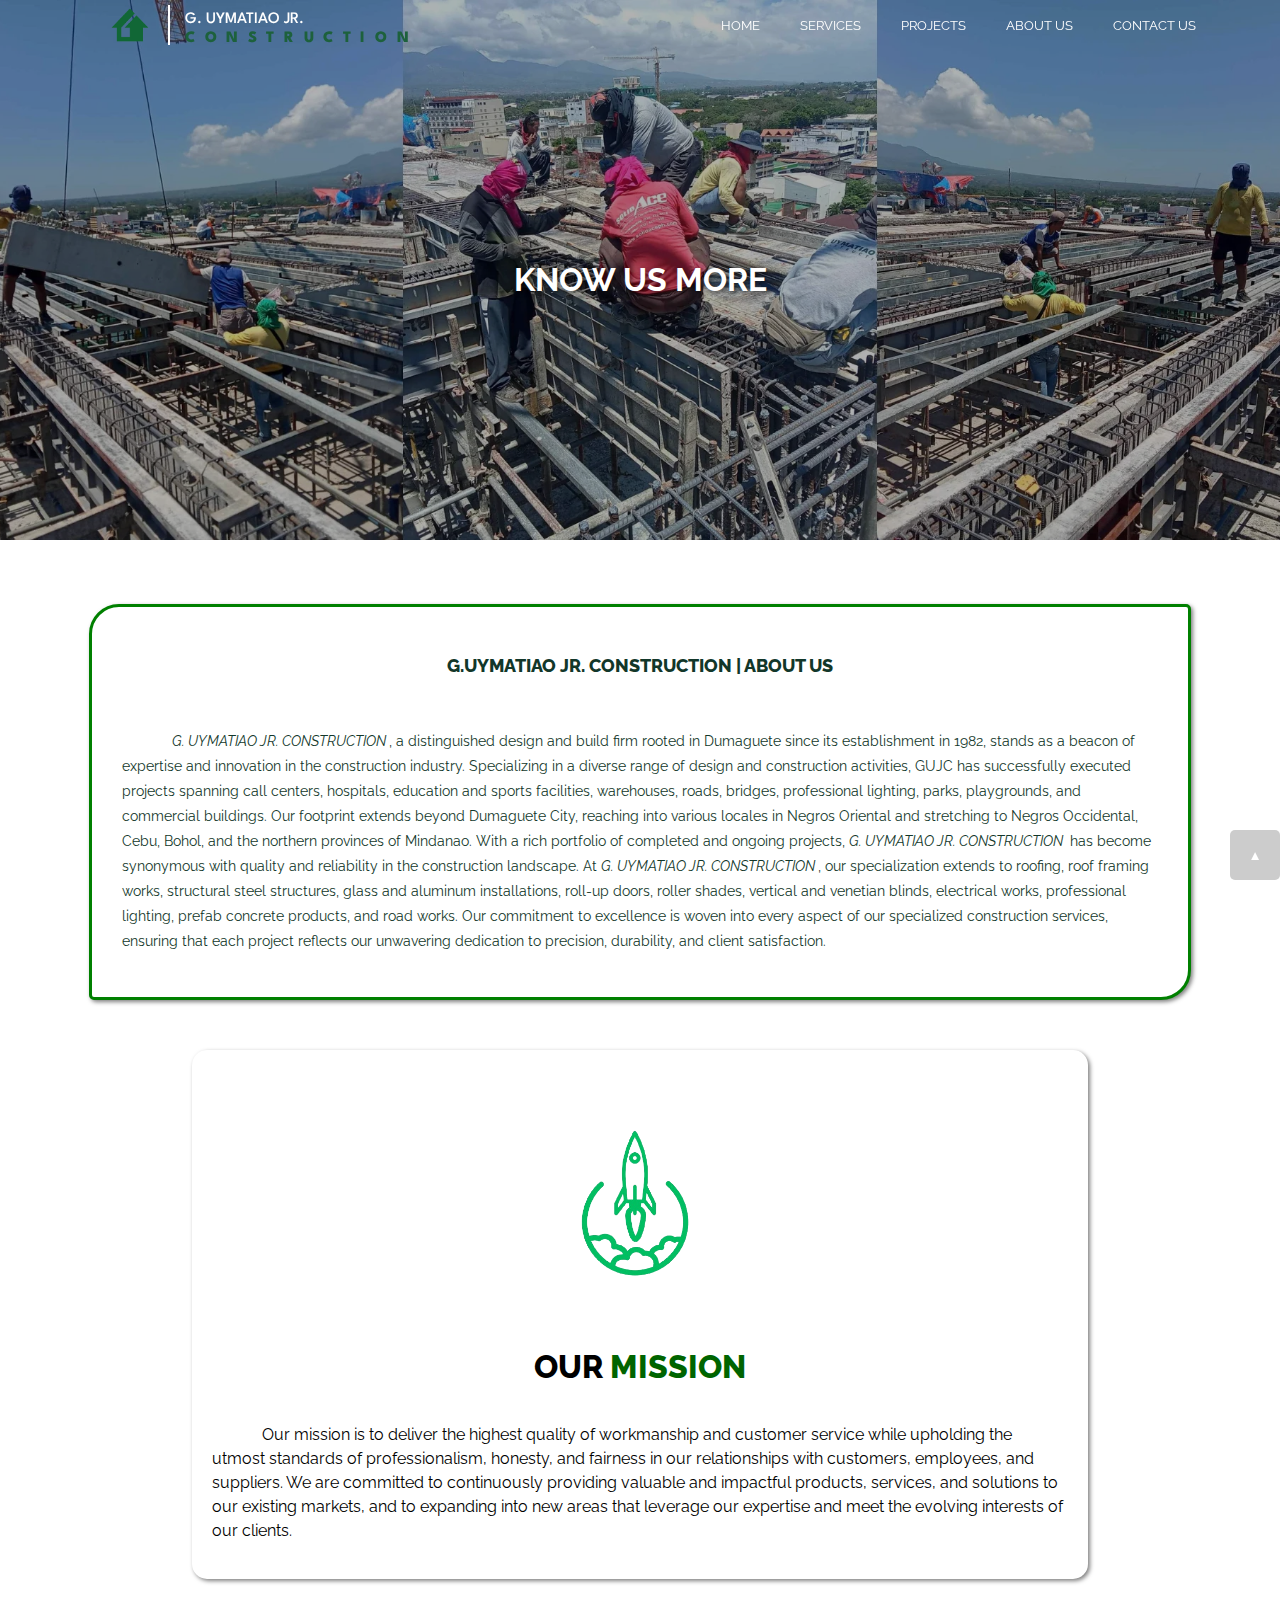
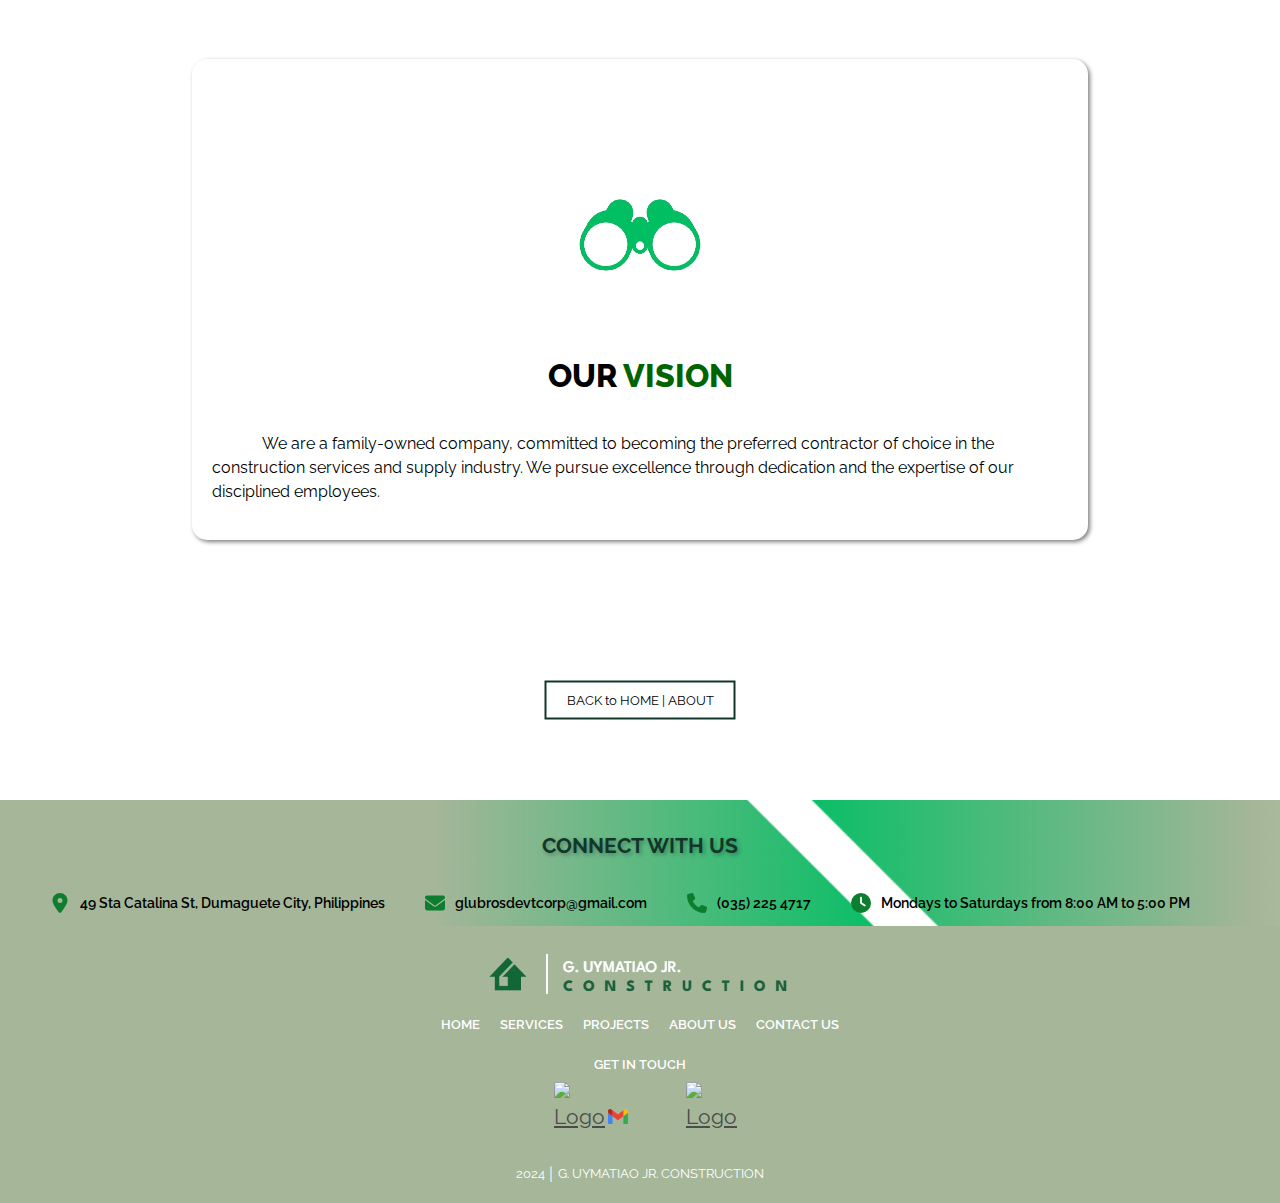
==== aboutus.html @ 915e0058 "version 13" ====
<!DOCTYPE html>
<html lang="en">
  <head>
    <meta charset="UTF-8">
    <meta name="viewport" content="width=device-width, initial-scale=1.0">
    <title>About Us | G. Uymatiao Jr. Construction</title>
    <link rel="stylesheet" href="linkServices.css">
    <link rel="icon" href="newlogo.png" type="image/x-icon">
    <link rel="preconnect" href="https://fonts.googleapis.com">
    <link rel="preconnect" href="https://fonts.gstatic.com" crossorigin>
    <link href="https://fonts.googleapis.com/css2?family=Raleway:wght@300&display=swap" rel="stylesheet">
    <link rel="stylesheet" href="https://cdnjs.cloudflare.com/ajax/libs/font-awesome/5.15.3/css/all.min.css" integrity="sha512-iBBXm8fW90+nuLcSKlbmrPcLa0OT92xO1BIsZ+ywDWZCvqsWgccV3gFoRBv0z+8dLJgyAHIhR35VZc2oM/gI1w==" crossorigin="anonymous" referrerpolicy="no-referrer" />
  </head>
  <body>
    <header class="headcontainer" id="header">
      <div class="container">
        <div class="left">
          <div class="containerIN">
            <div class="logoname">
              <a href="index.html">
                <img class="logo" src="newlogo.png" alt="Logo" id="logo">
                <!-- Replace 'logo.png' with your logo image file -->
              </a>
              <div class="kkk" style="font-weight: 500; font-size: 1rem; color: white; font-family: League Spartan;">
                <span style="display: flex; justify-content: flex-start;">G. UYMATIAO JR. </span>
                <br>
                <span style="letter-spacing: 0.6rem; color: #1D613C; font-weight: 800"> CONSTRUCTION</span>
              </div>
            </div>
          </div>
        </div>
        <div class="right">
          <nav class="stroke">
            <ul class="navbar-body">
              <li>
                <a href="index.html">Home</a>
              </li>
              <li>
                <a href="index.html#services">Services</a>
              </li>
              <li>
                <a href="projects.html">Projects</a>
              </li>
              <li>
                <a href="aboutus.html">About Us</a>
              </li>
              <li>
                <a href="getinTouch.html">Contact Us</a>
              </li>
            </ul>
            <!-- HAMBURGER NAVIGATION FOR MOBILE VIEW -->
            <div class="navbar">
              <div class="menu-toggle" id="mobile-menu">
                <span class="bar"></span>
                <span class="bar"></span>
                <span class="bar"></span>
              </div>
              <ul class="nav-list" id="dynamic-nav-list">
                <li>
                  <a href="index.html">Home</a>
                </li>
                <li>
                  <a href="index.html#services">Services</a>
                </li>
                <li>
                  <a href="projects.html">Projects</a>
                </li>
                <li>
                  <a href="about.html">About Us</a>
                </li>
                <li>
                  <a href="getinTouch.html">Contact Us</a>
                </li>
              </ul>
            </div>
          </nav>
        </div>
      </div>
    </header>
    <!-- HOMEPAGE CONTENTS -->
    <section class="aboutusPage">
      <div class="overlay"></div>
      <div style="display: flex; flex-direction: column; z-index: 100;">
        <div>
          <p class="servicesTitle" id="navChangeColor">
            <span style="color: white; font-weight: 700;">KNOW US MORE</span>
          </p>
        </div>
      </div>
    </section>
    <!-- SERVICES CONTENTS -->
    <section class="servicesContents" id="see">
      <div class="container">
        <div class="content">
          <p style="font-size: 18px; font-weight: 800;"> G.UYMATIAO JR. CONSTRUCTION | ABOUT US </p>
          <p style="margin-top: 5%; text-indent: 50px; line-height: 25px; font-size: 0.9rem;" class="desc">
            <span style="font-style: italic;">G. UYMATIAO JR. CONSTRUCTION&nbsp;</span>, a distinguished design and build firm rooted in Dumaguete since its establishment in 1982, stands as a beacon of expertise and innovation in the construction industry. Specializing in a diverse range of design and construction activities, GUJC has successfully executed projects spanning call centers, hospitals, education and sports facilities, warehouses, roads, bridges, professional lighting, parks, playgrounds, and commercial buildings. Our footprint extends beyond Dumaguete City, reaching into various locales in Negros Oriental and stretching to Negros Occidental, Cebu, Bohol, and the northern provinces of Mindanao. With a rich portfolio of completed and ongoing projects, <span style="font-style: italic;">G. UYMATIAO JR. CONSTRUCTION&nbsp;</span> has become synonymous with quality and reliability in the construction landscape. At <span style="font-style: italic;">G. UYMATIAO JR. CONSTRUCTION&nbsp;</span>, our specialization extends to roofing, roof framing works, structural steel structures, glass and aluminum installations, roll-up doors, roller shades, vertical and venetian blinds, electrical works, professional lighting, prefab concrete products, and road works. Our commitment to excellence is woven into every aspect of our specialized construction services, ensuring that each project reflects our unwavering dedication to precision, durability, and client satisfaction.
          </p>
        </div>
      </div>
    </section>

    <section>
      <div class="contMV" >
        <div class="box box1"  >
          <center><img src="backgroundImgs/missionxbg.png" alt="Image 1"></center>
            <h1>OUR <span style="color: darkgreen;"> MISSION </span></h1>
            <p>Our mission is to deliver the highest quality of workmanship and customer service while upholding the utmost standards of professionalism, honesty, and fairness in our relationships with customers, employees, and suppliers. We are committed to continuously providing valuable and impactful products, services, and solutions to our existing markets, and to expanding into new areas that leverage our expertise and meet the evolving interests of our clients.</p>
        </div>
        <div class="box box2" style="text-align: center;  ">
          <center><img src="backgroundImgs/vision2xbg.png" alt="Image 1"></center>
            <h1>OUR <span style="color: darkgreen;"> VISION </span></h1>
            <p>We are a family-owned company, committed to becoming the preferred contractor of choice in the construction services and supply industry. We pursue excellence through dedication and the expertise of our disciplined employees.</p>
        </div>
    </div>
    </section>



    <section class="consult-btn" style="margin-bottom: 50px;">
      <div class="consult-btn-cont">
        <a href="index.html#aboutus" class="backbtn">BACK to HOME | ABOUT</a>
      </div>
    </section>
    <!-- LET'S CONNECT! -->
    <section class="contactDetails" >
      <div>
        <h3>CONNECT WITH US</h3>
      </div>
            <div class="sidebar">
                <div class="icon-container">
                    <img src="contactIcons/location-dot-solid.svg" alt="Icon 1" class="icon">
                    <span class="name">49 Sta Catalina St, Dumaguete City, Philippines</span>
                </div>
                <div class="icon-container">
                    <img src="contactIcons/envelope-solid.svg" alt="Icon 1" class="icon">
                    <span class="name">
                        <a href="mailto:glubrosdevtcorp@gmail.com" target="_blank" style="text-decoration: none; color: black;" onmouseover="this.style.color='green'" onmouseout="this.style.color='#12372A'">glubrosdevtcorp@gmail.com</a>
                    </span>
                </div>
                <div class="icon-container">
                    <img src="contactIcons/phone-solid.svg" alt="Icon 1" class="icon">
                    <span class="name">(035) 225 4717</span>
                </div>
                <div class="icon-container">
                    <img src="contactIcons/clock-solid.svg" alt="Icon 1" class="icon">
                    <span class="name">Mondays to Saturdays from 8:00 AM to 5:00 PM</span>
                </div>
                <!-- Add more icon and name pairs as needed -->
            </div>
    </section>
    <!-- FOOTER CONTENTS -->
    <footer id="clear">
      <div class="fLogo">
        <img src="picLogo.png" alt="companyLogo">
      </div>
      <ul class="list">
        <li>
          <a href="index.html">HOME</a>
        </li>
        <li>
          <a href="index.html#services">SERVICES</a>
        </li>
        <li>
          <a href="projects.html">PROJECTS</a>
        </li>
        <li>
          <a href="aboutus.html">ABOUT US</a>
        </li>
        <li>
          <a href="getinTouch.html">CONTACT US</a>
        </li>
      </ul>
      <div>
        <h5 style="margin-top: 25px; font-weight: 600; margin-bottom: 10px; color: white;">GET IN TOUCH</h5>
      </div>
      <div class="social">
          <a href="https://www.facebook.com/glujr">
              <center> <img src="contactIcons/facebook_icon.svg" class="facebook"  alt="Logo" style="transition: none; transform: none;"> </center>
          </a>
          <a href="mailto:glubrosdevtcorp@gmail.com" target="_blank" style="text-decoration: none;">
              <center> <img src="contactIcons/Gmail_Logo.svg" class="gmail"  alt="Logo" style="transition: none; transform: none;"> </center>     
          </a>
          <a href="https://www.linkedin.com/" target="_blank">
              <i class="fab fa-linkedin-in"></i>
          </a>
          <a href="https://www.instagram.com/">
              <center> <img src="contactIcons/instagram_logo.svg" class="instagram"  alt="Logo" style="transition: none; transform: none;"> </center>
          </a>
      </div>
      <p class="copyright">2024 │ G. UYMATIAO JR. CONSTRUCTION</p>
    </footer>
    <button id="back-to-top" onclick="scrollToTop()">
      <span>&#9650;</span>
    </button>
    <script src="linkServices.js"></script>
    <script src="scrollTotop.js"></script>
  </body>
</html>
---- linkServices.css ----
@import url("https://fonts.googleapis.com/css?family=Raleway:400,500,600,700,800,900");
@import url("https://fonts.googleapis.com/css?family=League Spartan:400,500,600,700,800,900");

body {
 font-family: "Raleway", sans-serif;
}

                                                                                               /* HEADER / NAVIGATIONS */

body {
 margin: 0;
 padding: 0;

 font-family: "Raleway", sans-serif;
}

header {
 position: fixed;
 left: 0;
 width: 100%;
 height: 55px;
 margin: 0;
 background-color: transparent;
 color: #fff;
 text-align: center;
 top: 0;
 z-index: 1000;
}

#header {

    transition: top 0.3s ease-in-out, background-color 2s ease;
    z-index: 1000; 
}

#header.hidden {
    top: -50px; /* Adjust this value to match the height of your header */
}  

#logo {
 width: 40px;
 height: auto;
 transform: none;
 margin-top: 15px;
}

.logo {
 border-right: 2px solid white;
 height: 20px;
 padding-right: 18px;
}

.logoname {
 display: flex;
 justify-content: center;
 align-items: flex-end;
}

.kkk {
 line-height: 0.6;
 margin-left: 15px;
 margin-bottom: 5px;
}
.container {
 display: flex;
 background-color: transparent;
}

left,
.right {
 flex: 1;
 padding: 0px;
 display: flex;
 left: 50%;
 flex-direction: column;
 background-color: transparent;
}

.left {
 flex: 1;
 background-color: transparent;
 padding: 10px;
 margin-top: -20px;
 display: flex;
 justify-content: flex-start;
}

.right {
 background-color: transparent;

 display: flex;
 align-items: center;
 flex-direction: row;
 margin-top: -35px;
}

.vertical-line {
 height: 100px;
 border-left: 2px solid white;
 margin: 0 20px;
}

.containerIN {
 margin-left: 6.25rem;
}

.navbar-body {
 display: inline-flex;
 text-align: center;
 margin-left: 15%;
}

.navbar-body a {
 font-weight: normal;
}

/* NAVIGATION EFFECTS hover */
ul {
 list-style-type: none;
 margin: 0;
 padding: 0;
 display: flex;
 background-color: transparent;
}

li {
 background-color: transparent;
}

/* NAVIGATION */

nav {
 display: flex;
}

nav a {
 margin: 0 25px;
 font-family: "Raleway", sans-serif;
 font-size: 0.8rem;
 text-decoration: none;
 color: white;
 font-weight: 600;
 transition: color 0.3s ease;
}

nav {
 width: 80%;
 background: transparent;
 padding: 50px 0;
}

nav ul {
 text-align: center;
}

nav ul li a {
 /*GREEN UNDERLINE BELOW THE NAVIGATIONS*/
 padding: 5px;
 text-decoration: none;
 color: white;
 font-weight: 600;
 text-transform: uppercase;
 margin: 0 15px;
 background-color: transparent;
 white-space: nowrap;
}

nav ul li a,
nav ul li a:after,
nav ul li a:before {
 transition: all 0.5s;
}

nav ul li a:hover {
 color: green;
}

/* NAV STROKE */
nav.stroke ul li a,
nav.fill ul li a {
 position: relative;
}

nav.stroke ul li a:after,
nav.fill ul li a:after {
 position: absolute;
 bottom: 0;
 left: 0;
 right: 0;
 margin: auto;
 width: 0%;
 content: ".";
 color: transparent;
 background: green;
 height: 1px;
}

nav.stroke ul li a:hover:after {
 width: 100%;
}

/* BURGER MENU WHEN SCREEN IS SMALL */

.nav-list {
 list-style: none;
 display: flex;
 overflow: hidden;
 max-height: 0;
 transition: max-height 0.3s ease-in-out;
 flex-direction: column;
}

.nav-list.show {
 max-height: 0px;
}

.nav-list li {
 margin-right: 20px;
 opacity: 0;
 transform: translateY(-20px);
 transition: opacity 0.3s ease-in-out, transform 0.3s ease-in-out;
}

.nav-list.show li {
 opacity: 1;
 transform: translateY(0);
}

.nav-list a {
 text-decoration: none;
 color: white;
 font-weight: bold;
}

.menu-toggle {
 cursor: pointer;
 display: none;
 flex-direction: column;
}

.bar {
 width: 18px;
 height: 2.3px;
 background-color: white;
 margin: 2px 0;
 transition: 0.4s;
}

.menu-toggle.open .bar:nth-child(1) {
 transform: rotate(-40deg) translate(1px, 9px);
}

.menu-toggle.open .bar:nth-child(2) {
 opacity: 0;
}

.menu-toggle.open .bar:nth-child(3) {
 transform: rotate(40deg) translate(1px, -9px);
}

                                                                                               /* SERVICES TITLES AND BACKGROUNDS */

.constmgmtPage {
 position: relative;
 overflow: hidden;
 padding: 0;
 background-image: url("backgroundImgs/manpower.webp");
 background-size: cover;
 background-position: center;

 height: 60vh;
 display: flex;
 justify-content: center;
 align-items: center;
 color: #ffffff;
}

.rentalsPage {
 position: relative;
 overflow: hidden;
 padding: 0;
 background-image: url("backgroundImgs/rentals.webp");
 background-size: cover;
 background-position: center;

 height: 60vh;
 display: flex;
 justify-content: center;
 align-items: center;
 color: #ffffff;
}

.materialsPage {
 position: relative;
 overflow: hidden;
 padding: 0;
 background-image: url("backgroundImgs/materials.webp");
 background-size: cover;
 background-position: center;

 height: 60vh;
 display: flex;
 justify-content: center;
 align-items: center;
 color: #ffffff;
}

.consultationPage {
 position: relative;
 overflow: hidden;
 padding: 0;
 background-image: url("backgroundImgs/consultation.webp");
 background-size: cover;
 background-position: center;

 height: 60vh;
 display: flex;
 justify-content: center;
 align-items: center;
 color: #ffffff;
}

.projectsPage {
 position: relative;
 overflow: hidden;
 padding: 0;
 background-image: url("backgroundImgs/projects.webp");
 background-size: cover;
 background-position: center;

 height: 60vh;
 display: flex;
 justify-content: center;
 align-items: center;
 color: #ffffff;
}

.aboutusPage {
 position: relative;
 overflow: hidden;
 padding: 0;
 background-image: url("backgroundImgs/AboutSub1.webp");
 background-size: cover;
 background-position: center;

 height: 60vh;
 display: flex;
 justify-content: center;
 align-items: center;
 color: #ffffff;
}

.GetinTouch {
 position: relative;
 overflow: hidden;
 padding: 0;
 background-image: url("backgroundImgs/indexFrontphoto.webp");
 background-size: cover;
 background-position: center;

 height: 60vh;
 display: flex;
 justify-content: center;
 align-items: center;
 color: #ffffff;
}

.overlay {
 position: absolute;
 top: 0;
 left: 0;
 width: 100%;
 height: 100%;
 background-color: rgba(0, 0, 0, 0.3);
}




.embed-container {
  max-width: 100%; /* Adjust the maximum width as needed */
  width: 100%;
  height: 100%;
}




                                                                                               /* SERVICE DESCRIPTION WITH BOX */

.servicesTitle {
 text-align: center;
 margin-top: 50px;
 font-size: 2rem;
 color: white;
 font-weight: 700;
 text-shadow: 2px 2px 4px rgba(0, 0, 0, 0.5);
}

.servicesContents {
 padding: 5%;
 padding-bottom: 0%;
 background-color: white;
 background-size: cover;
 background-position: center;
 background-repeat: no-repeat;
 height: auto;
 display: flex;
 flex-wrap: wrap;
 align-items: center;
}

.container {
 display: flex;
 text-align: center;
 align-content: space-around;
 justify-content: center;
}

.content {
 padding: 30px;
 background-color: white;
 color: #12372a;
 width: 90%;
 border: 3px solid green;
 border-radius: 30px 5px;
 box-shadow: 2px 2px 4px rgba(0, 0, 0, 0.5);
}

.desc{
  text-align: left;
}
                                                                                               /* GALLERY DESIGNS */

.galleryN {
 margin-bottom: 20px;
 color: #12372a;
 position: absolute;

 transform: translate(-50%, -50%);
 font-size: 2rem;
 font-weight: bold;
 font-family: "Raleway", sans-serif;
 letter-spacing: 10px;
 white-space: nowrap;
 text-shadow: 2px 2px 4px rgba(0, 0, 0, 0.3);
}

.galleryName {
 position: relative;
 padding: 10px;
 background: white;
 background-size: cover;
 background-position: center;
 background-repeat: no-repeat;
 height: 10vh;
 display: flex;
 justify-content: center;
 align-items: center;
 text-align: center;
 flex-direction: column;
 margin-top: 100px;
}

.imageGallery {
 position: relative;
 overflow: hidden;
 padding-bottom: 15px;
 background: white;
 background-size: cover;
 background-position: center;
 background-repeat: no-repeat;
 display: flex;
 justify-content: center;
 align-items: center;
 text-align: center;
 flex-direction: column;
}


.projectsN {
 margin-bottom: 20px;
 color: #12372a;
 position: absolute;
 margin-top: 150px;
 transform: translate(-50%, -50%);
 font-size: 1.5rem;
 font-weight: bold;
 font-family: "Raleway", sans-serif;
 white-space: nowrap;
 letter-spacing: 5px;
}

.projectsN2 {
 margin-bottom: 20px;
 color: #12372a;
 position: absolute;
 margin-top: 150px;
 transform: translate(-50%, -50%);
 font-size: 1.5rem;
 text-align: center;
 font-weight: bold;
 font-family: "Raleway", sans-serif;
 white-space: nowrap;
}

.nav-ulz img {
 width: 100%;
 display: block;
 aspect-ratio: 1 / 1;
 object-fit: cover;
 transition: transform 1000ms;
}

.nav-ulz {
 justify-content: center;
 list-style: none;
 margin: 0;
 padding: 0;
 display: grid;
 gap: 0.7rem;
 grid-template-columns: repeat(auto-fit, minmax(20rem, 0.3fr));
 max-width: 95%;
 width: 70rem;
 margin-top: 200px;
}

.li-hov:hover {
 box-shadow: 0 0 10px rgba(0, 0, 0, 1);
 transition: box-shadow 1s;
}

figure {
 margin: 0;
 position: relative;
 overflow: hidden;
}

figure::after {
 content: "";
 position: absolute;
 top: 0%;
 left: 0%;
 width: 200%;
 height: 200%;
 background: rgba(0, 0, 0, 0.1);
 transform-origin: center;
 opacity: 0;
 transform: scale(2);
 transition: opacity 300ms;
}

figcaption {
 position: absolute;
 top: 0;
 left: 0;
 width: 100%;
 height: 100%;
 display: flex;
 justify-content: center;
 place-items: center;
 text-align: center;
 padding: 1rem;
 color: white;
 font-size: 1.2rem;
 z-index: 1;
 opacity: 0;
 transition: opacity 600ms, transform 600ms;
}

a:is(:hover, :focus) figure::after {
 opacity: 1;
}

a:is(:hover, :focus) figcaption {
 opacity: 1;
 transition: opacity 600ms;
}

@media (prefers-reduced-motion: no-preference) {
 figcaption {
  transform: translate3d(0, 2rem, 0);
 }

 figure::after {
  border-radius: 50%;
  opacity: 1;
  transform: scale(0);
  transition: transform 900ms;
 }

 a:is(:hover, :focus) figure::after {
  transform: scale(2.5);
 }

 a:is(:hover, :focus) figcaption {
  opacity: 1;
  transform: translate3d(0, 0, 0);
  transition: opacity 600ms 400ms, transform 600ms 400ms;
 }

 a:is(:hover, :focus) img {
  transform: scale(1.2);
 }
}

.backbtn {
 text-decoration: none;
 position: absolute;
 margin-top: 80px;
 white-space: nowrap;
 left: 50%;
 transform: translate(-50%, -50%);
 background-color: transparent;
 color: black;
 transition: background-color 0.3s, color 0.3s;
 cursor: pointer;
 padding: 10px 20px;
 border-radius: 0px;
 font-size: 0.8rem;
 font-family: "Raleway", sans-serif;
 font-weight: normal;
 border: solid 2px #12372a;
 font-size: 0.8rem;
}

.backbtn:hover {
 background-color: #116736;
 color: white;
 border: solid 2px white;
 transition: 0.3s ease;
}

                                                                                               /* MATERIALS VIDEO */

.materialsVideocont {
 height: auto;
 padding-bottom: 150px;
 margin-top: 100px;
 display: flex;
 flex-direction: column;
 align-items: center;
}

.videoCont {
 width: 100%;
 max-width: 800px;
 margin-bottom: 50px;
}

.videoCont iframe {
 width: 99%;
 height: 400px;
 display: block;
 box-shadow: 0 0 15px rgba(0, 0, 0, 0.5);
}

.materialsVideocont-constmgmt {
 height: auto;
 margin-top: 100px;
 display: flex;
 flex-direction: column;
 align-items: center;
 padding-bottom: 150px;
}

/* CONSULTATION BUTTON */
.consult-btn {
 height: 20vh;
 display: flex;
}

.consult-btn-cont { 
 margin-top: 50px;
}


                                                                                              /* ABOUT US MISSION VISION */
.contMV {
  display: flex;
  justify-content: center;
  align-items: center;
  height: auto;
  flex-direction: column; 
}

.box {
  width: 70%; /* Width of the boxes */
  height: 40%; /* Height of the boxes */
  margin: 0 50px; /* Spacing between the boxes */
  padding: 20px;
  margin-top: 50px;
  margin-bottom: 30px;  
  border-radius: 15px;
  box-sizing: border-box;
  text-align: center;
  display: flex; 
  flex-direction: column; 
  justify-content: flex-start;
 
}


.box img {
  max-width: 30%; /* Make sure the image doesn't exceed the box width */
  height: auto; /* Maintain aspect ratio */
  display: block; /* Remove extra space below image */
  margin-bottom: 0px; /* Add some space between the image and text */
}

.box p{
  line-height: 1.5rem;
  text-indent: 50px;  
  color: black; 
  text-align: left;

}

.box h1{
  font-size: 2rem;  
  font-weight: 800;  
  color: black; 
}

.box1 {
 box-shadow: 2px 2px 4px rgba(0, 0, 0, 0.5);
}

.box2 { 
 box-shadow: 2px 2px 4px rgba(0, 0, 0, 0.5);
}

                                                                                               /* LET'S CONNECT! DESKTOP */

.contactDetails {
 display: flex;
 flex-direction: column;
 align-items: center;
 justify-content: center;
 padding: 1%;
 background: url('backgroundImgs/conNectbg4.png');
  background-size: cover;
 background-position: center;
 background-repeat: no-repeat;
}

.contactDetails h3 {
 display: flex;
 color: #12372a;
 font-size: 1.3rem;
 font-family: "Raleway", sans-serif;
 white-space: nowrap;
 font-weight: 700;
 padding-bottom: 14px;
 width: 200px;
 justify-content: space-evenly;
 text-shadow: 2px 2px 4px rgba(0, 0, 0, 0.3);
}

.name {
 font-size: 0.9rem;
 font-weight: 600;
 color: black;
}

.sidebar {
 display: flex;
 align-items: center;
}

.icon-container {
 display: flex;
 align-items: center;
 margin-right: 20px;
}

.icon { 
 width: 20px;
 height: 20px;
 margin-right: 10px;
}

.name {
 margin-right: 20px;
}

                                                                                               /* FOOTER DESIGNS DESKTOP */

footer {
 position: relative;
 height: auto;
 bottom: 0;
 left: 0;
 width: auto;
 text-align: center;
}

footer {
 padding-bottom: 10px;
 background-color: #a5b699;
}

.fLogo {
 display: flex;
 justify-content: center;
}

.fLogo img {
 width: auto;
 height: auto;
 margin-top: 25px;
 margin-bottom: 20px;
}

footer .social {
 text-align: center;
 padding-bottom: 15px;
 color: #4b4c4d;
 position: relative;
 display: inline-block;
}

footer .social a {
 font-size: 1.3rem;
 color: inherit;
 width: 40px;
 line-height: 38px;
 display: inline-block;
 text-align: center;
 border-radius: 50%;
 opacity: 1;
}

footer .social a:hover {
 opacity: 0.75;
 color: #1d613c;
}

footer ul {
 margin-top: 0;
 padding: 0;
 list-style: none;
 justify-content: center;
 font-size: 0.8rem;
 line-height: 1;
 margin-bottom: 0;
}

footer ul li a {
 font-weight: 600;
 font-size: 13px;
 color: white;
 text-decoration: none;
}

footer ul li {
 display: inline-block;
 padding: 0 10px;
}

footer ul a:hover {
 color: green;
 transition: 0.2s ease-in-out;
}

footer .copyright {
 margin-top: 15px;
 text-align: center;
 font-size: 0.8rem;
 color: white;
}

.fab.fa-linkedin-in {
    color: #0077b5;
  }

.gmail {
    height: 0.9rem;
    width: auto;
}

.instagram {
    height: 1.2rem;
    width: auto;
}

.facebook {
    height: 1.2rem;
    width: auto;
}


                                                                                              /* BACK TO TOP BUTTON STYLES */
#back-to-top {
 position: fixed;
 bottom: 20px;
 right: 0px;
 width: 50px;
 height: 50px;
 background-color: rgba(51, 51, 51, 0.5);
 color: white;
 border-radius: 10%;
 border: none;
 opacity: 0.5;
 cursor: pointer;
 transition: opacity 0.3s ease, right 0.3s ease;
}

#back-to-top:hover {
 background-color: #333;
}

#back-to-top span {
 position: absolute;
 top: 50%;
 left: 50%;
 transform: translate(-50%, -50%);
}



























                                                                                               /* FOR MOBILE VIEW */

@media screen and (max-width: 1024px) {
 /* 768px  */

 /* HEADER / NAVIGATIONS MOBILE */

 .kkk {
  display: none;
 }
 .logoname {
  display: flex;
  justify-content: flex-start;
  align-items: flex-end;
 }
 .logo {
  border-right: none;
 }

 .left {
  margin-top: -30px;
 }
 header {
  height: 30px;
  padding: 10px;
 }

 #header.hidden {
    top: -45px; /* Adjust this value to match the height of your header */
}

 #logo {
  width: 50px;
  height: auto;
  margin-top: 10px;
 }

 .vertical-line {
  height: 50px;
  border-left: 3px solid white;
  margin: 0 20px;
 }

 .container {
  display: flex;
  background-color: transparent;
  margin-top: -15px;
 }

 h2 {
  font-size: 1.2rem;
  font-family: "Raleway", sans-serif;
 }

 .disappear {
  font-size: 8px;
  display: none;
  font-family: "Raleway", sans-serif;
 }

 .containerIN {
  margin-top: 14px;
  margin-left: 0px;
 }

 .navbar-body {
  display: none;
  flex-direction: column;
  position: absolute;
  top: 90px;
  left: 0;
  background-color: white;
  width: 100%;
  text-align: center;
 }

 .navbar-body.show {
  display: flex;
 }

 .stroke {
  padding: 0px;
  display: flex;
  justify-content: space-between;

  flex-direction: row-reverse;
 }

 /* BACKGROUND IMAGE IN EACH SECTION FOR MOBILE*/

 .right {
  justify-content: space-between;
 }

 .nav-list {
  display: flex;
  flex-direction: column;
  position: absolute;
  width: 83%;
  background-color: rgba(0, 0, 0, 0.7);
  line-height: 2rem;
  align-items: flex-end;
  top: 100%;
  right: 11%;

 }

 .nav-list.show {
  max-height: 300px;
  line-height: 2rem;
 }

 .nav-list li {
  margin-right: 0;
 }  

 .nav-list a {
  font-weight: 500;
  font-size: 15px;
 }

 .menu-toggle {
  display: flex;
  order: 1;
 }

 nav a {
  color: white;
  text-decoration: none;
  transition: color 0.3s ease;
 }

 nav a.active,
 nav a.black {
  color: black;
 }

 img {
  height: auto;
  display: block;
 }

 .navbar {
  margin-top: 30px;
 }

                                                                                                /* GALLERY DESIGNS MOBILE */

 .projectsN {
  margin-bottom: 20px;
  color: #12372a;
  position: absolute;
  margin-top: 150px;
  transform: translate(-50%, -50%);
  font-size: 1.1rem;
  text-align: center;
  font-weight: bold;
  font-family: "Raleway", sans-serif;
 }

 .projectsN2 {
  margin-bottom: 20px;
  color: #12372a;
  position: absolute;
  margin-top: 150px;
  transform: translate(-50%, -50%);
  font-size: 1.1rem;
  text-align: center;
  font-weight: bold;
  font-family: "Raleway", sans-serif;
 }

 .nav-ulz {
  margin-top: 200px;
 }

                                                                                                /* LET'S CONNECT */


 .sidebar {
  flex-direction: column;
  align-items: flex-start;
 }

 .icon {
  width: 15px;
  height: 15px;
  margin-left: 5px;
 }

 .icon-container {
  display: flex;
  align-items: center;
  margin: 1%;
 }


                                                                                                /* ABOUT US MISSION VISION */

.contMV{
  flex-direction: column;
  margin-top: 40px;
}

.box {
  margin-top: 30px;
  width: 85%; /* Adjust width for smaller screens */
  height: 100%;
}

.box p{
  font-size: 0.9rem;
}

.box img{
    max-width: 70%;
}



                                                                                                /* FOOTER DESIGNS MOBILE */

 footer ul {
  margin-top: 0;
  padding: 0;
  list-style: none;
  justify-content: center;
  font-size: 0.8rem;
  line-height: 1;
  margin-bottom: 0;
 }

 footer ul li a {
  font-size: 12px;
 }

 .fLogo img {
  width: 65%;
  height: auto;
 }
}
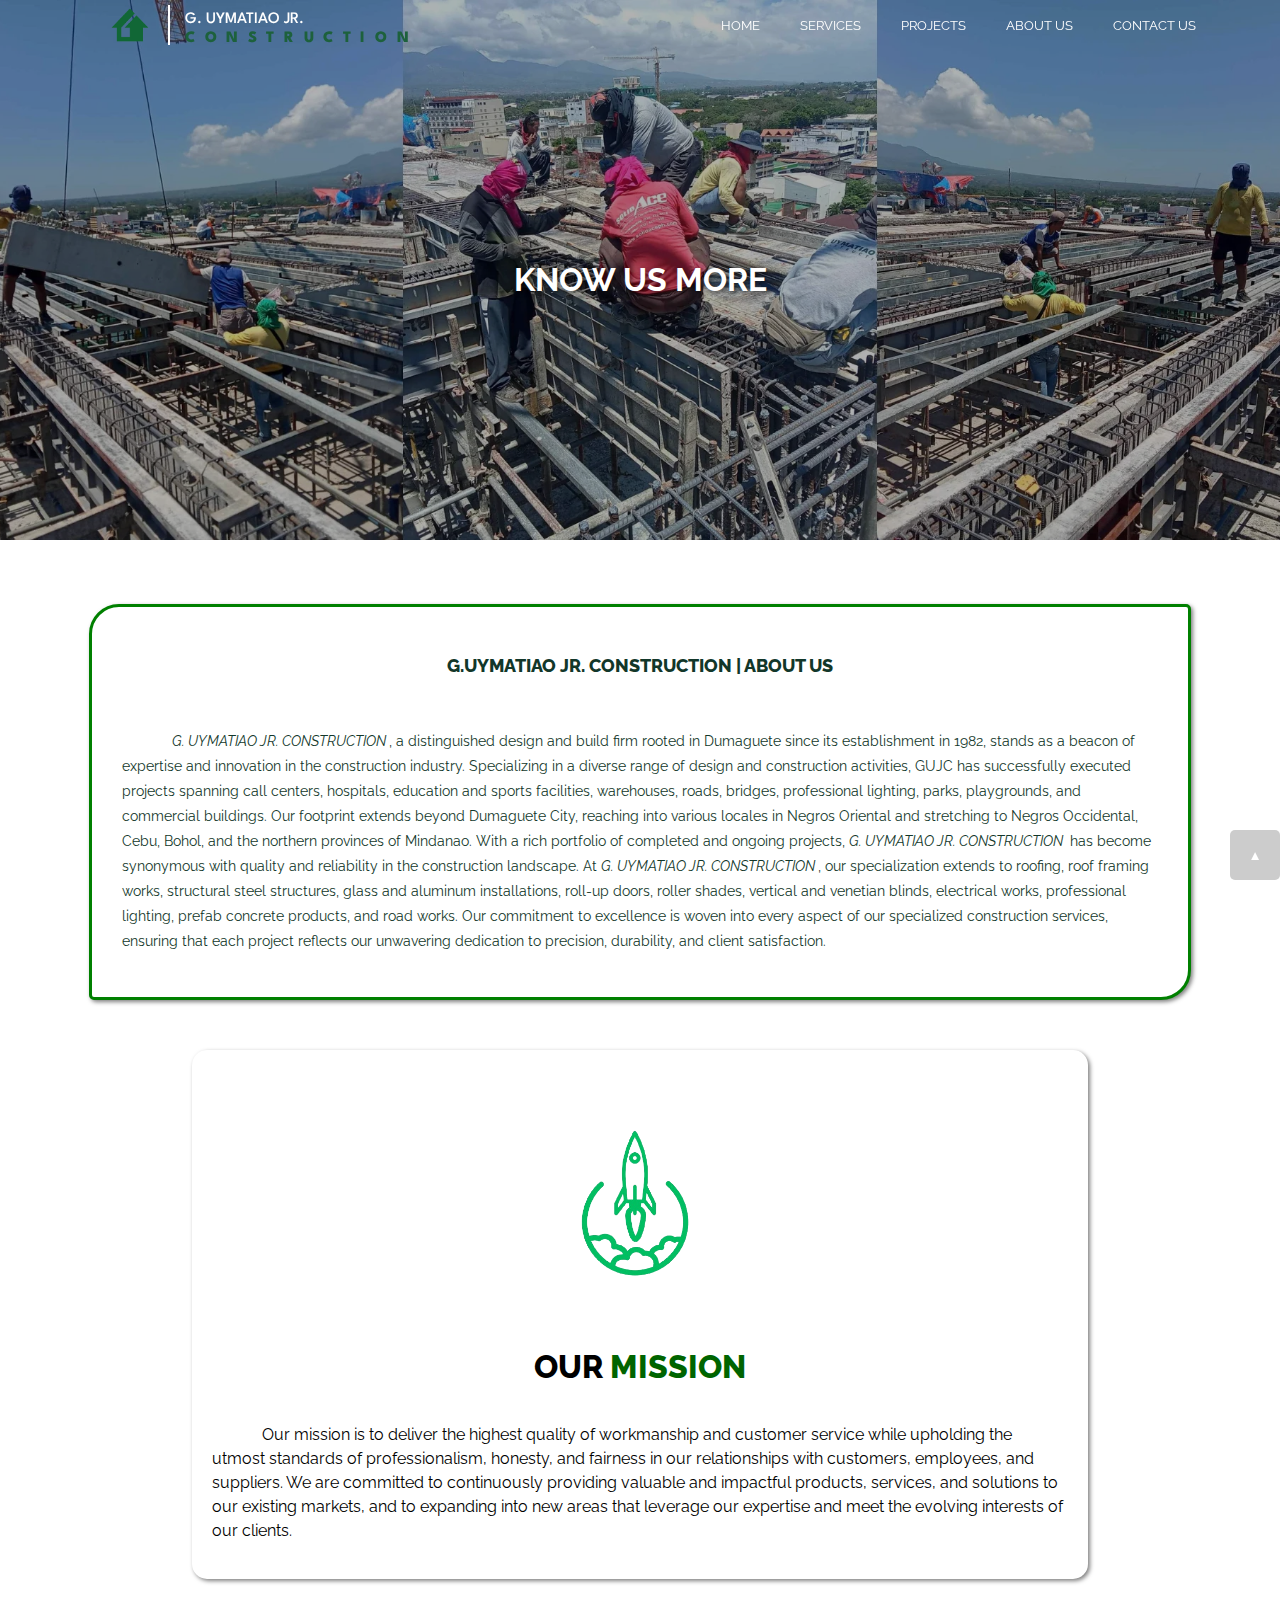
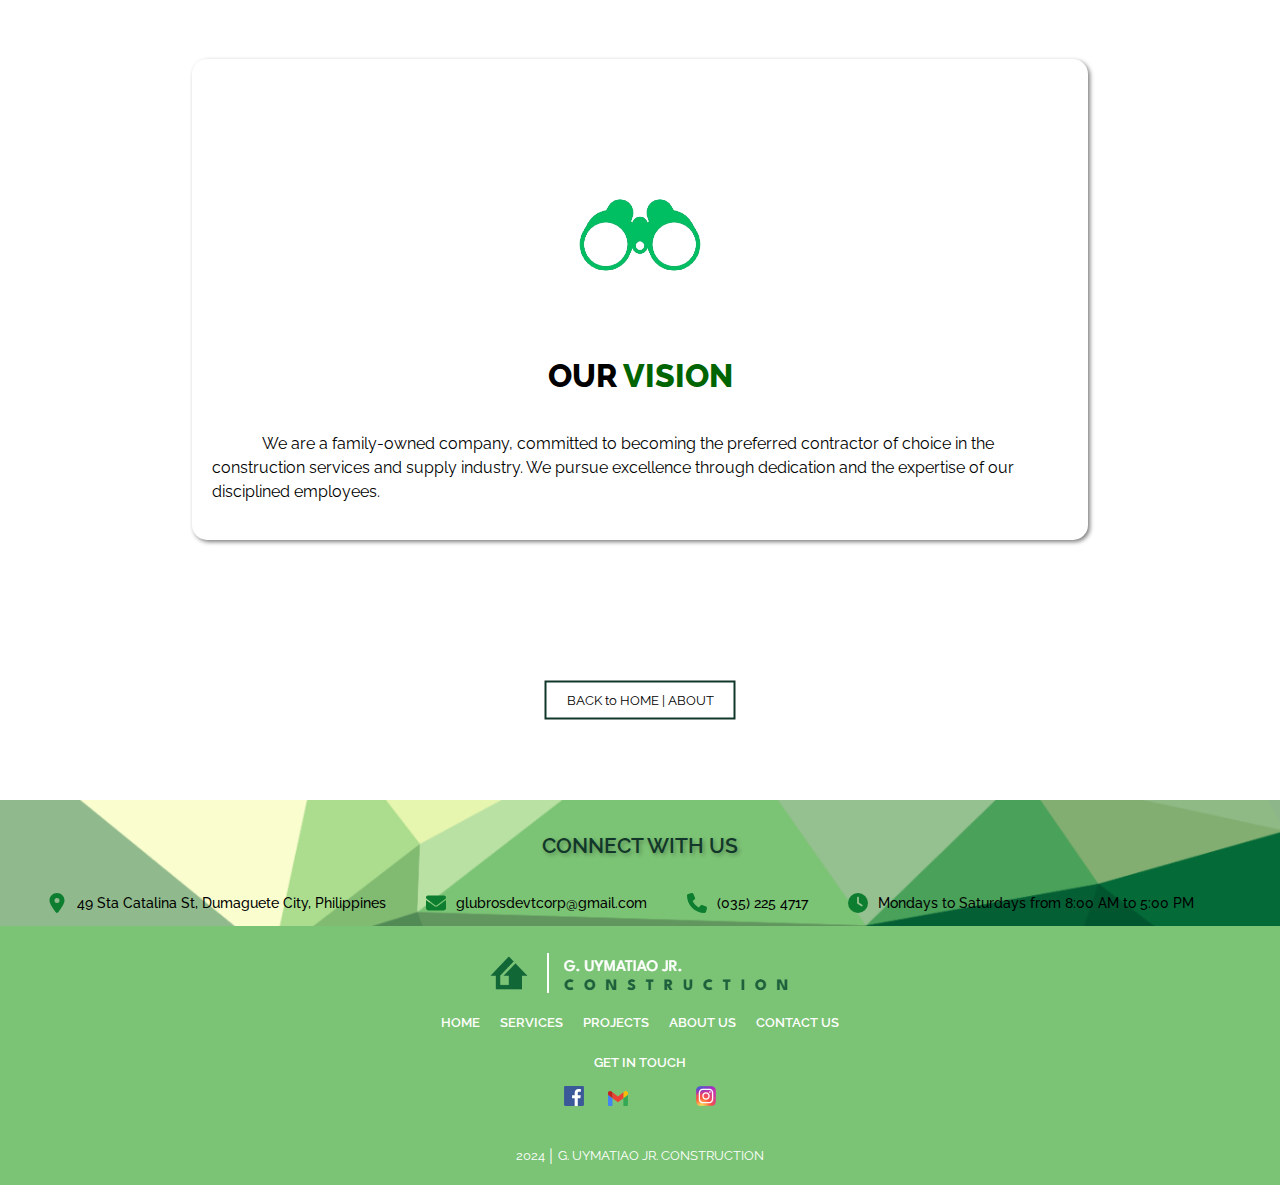
==== commit 739e42b8: "Code for new color of header and footer" ====
--- a/aboutus.html
+++ b/aboutus.html
@@ -152,7 +152,7 @@
     <!-- FOOTER CONTENTS -->
     <footer id="clear">
       <div class="fLogo">
-        <img src="picLogo.png" alt="companyLogo">
+        <img src="logobrightcolor.png" alt="Company Logo">
       </div>
       <ul class="list">
         <li>
--- a/linkServices.css
+++ b/linkServices.css
@@ -738,7 +738,7 @@
  align-items: center;
  justify-content: center;
  padding: 1%;
- background: url('backgroundImgs/conNectbg4.png');
+ background: url('backgroundImgs/conNectbg1.png');
   background-size: cover;
  background-position: center;
  background-repeat: no-repeat;
@@ -750,7 +750,7 @@
  font-size: 1.3rem;
  font-family: "Raleway", sans-serif;
  white-space: nowrap;
- font-weight: 700;
+ font-weight: 600;
  padding-bottom: 14px;
  width: 200px;
  justify-content: space-evenly;
@@ -759,7 +759,7 @@
 
 .name {
  font-size: 0.9rem;
- font-weight: 600;
+ font-weight: 500;
  color: black;
 }
 
@@ -797,7 +797,7 @@
 
 footer {
  padding-bottom: 10px;
- background-color: #a5b699;
+ background-color: #7CC475; 
 }
 
 .fLogo {
@@ -918,6 +918,16 @@
 }
 
 
+/*  SCROLLBAR STYLES - HEADER COLOR */
+::-webkit-scrollbar {
+    width: 15px; 
+}
+
+
+::-webkit-scrollbar-thumb {
+    background-color: #4AA15A; 
+    border: 3px solid #4AA15A; 
+}
 
 
 
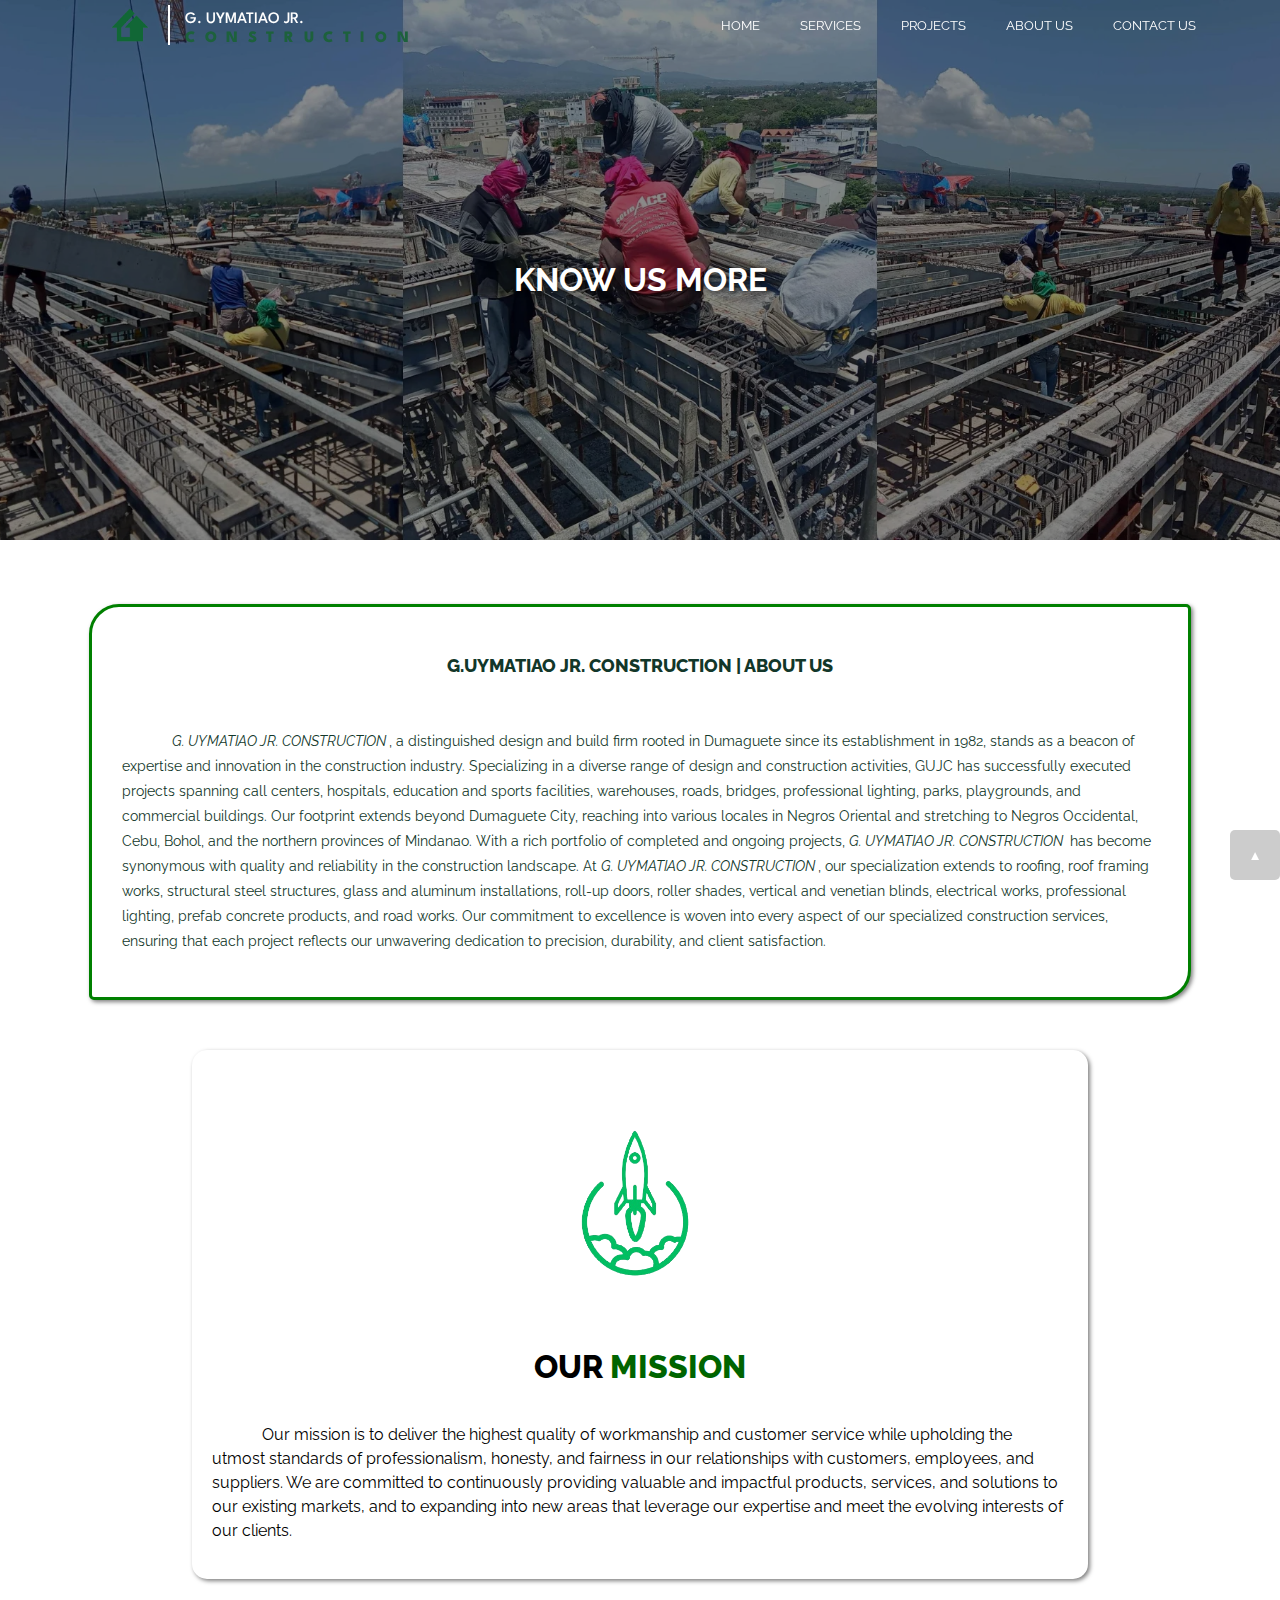
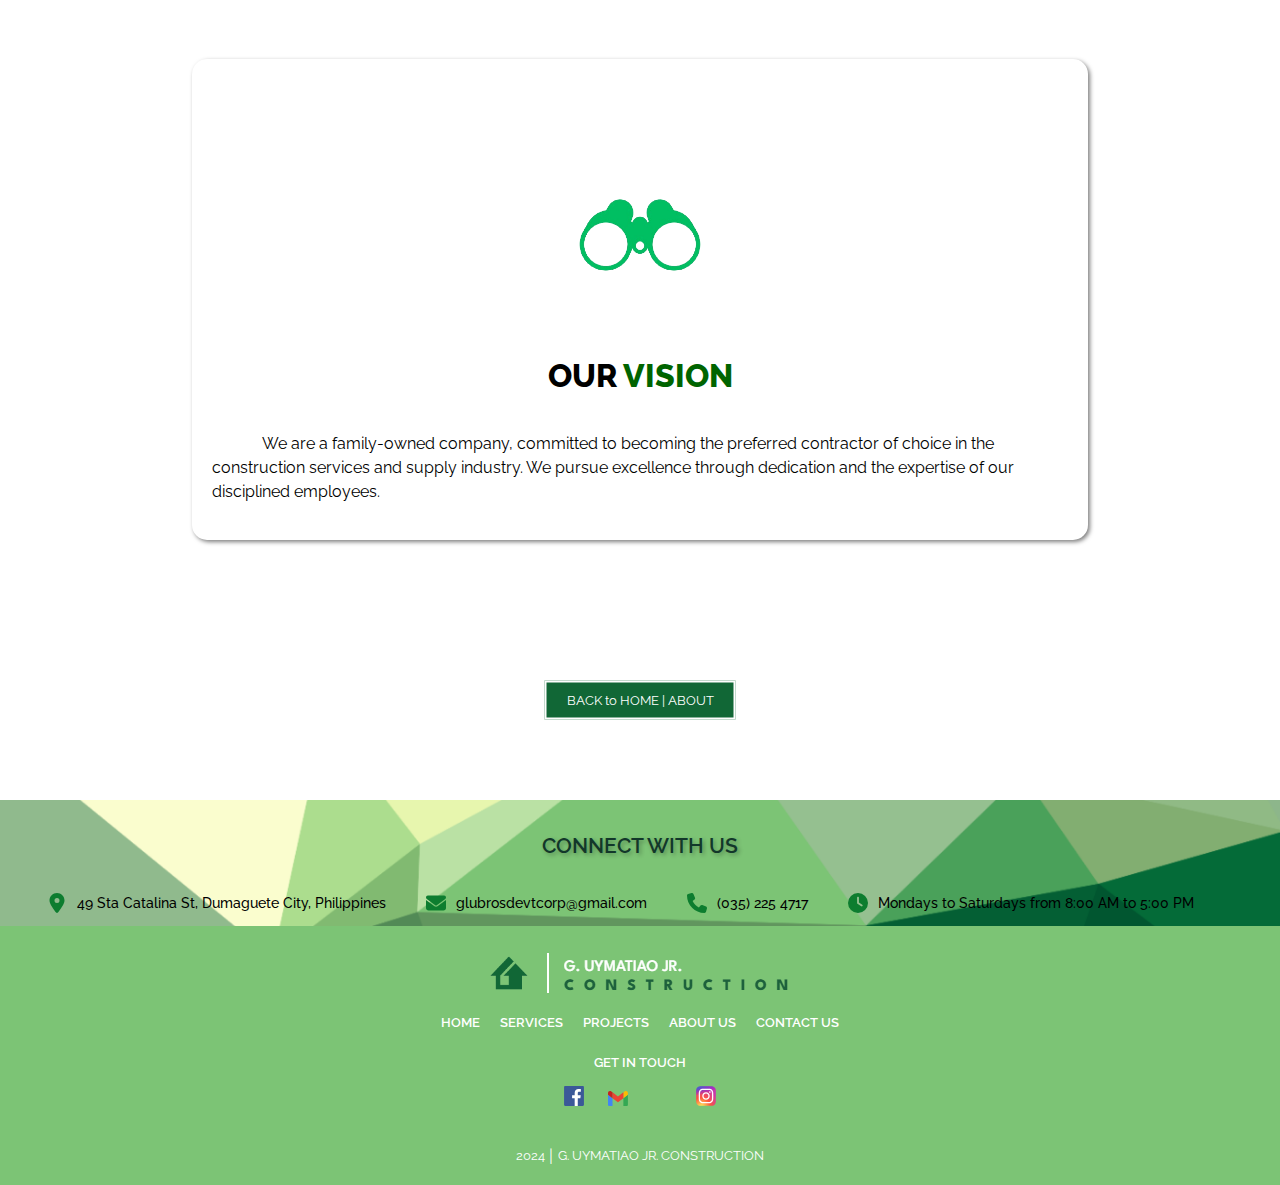
==== commit 993420e0: "Add files via upload" ====
--- a/aboutus.html
+++ b/aboutus.html
@@ -175,7 +175,7 @@
         <h5 style="margin-top: 25px; font-weight: 600; margin-bottom: 10px; color: white;">GET IN TOUCH</h5>
       </div>
       <div class="social">
-          <a href="https://www.facebook.com/glujr">
+          <a href="https://www.facebook.com/glujr" target="_blank">
               <center> <img src="contactIcons/facebook_icon.svg" class="facebook"  alt="Logo" style="transition: none; transform: none;"> </center>
           </a>
           <a href="mailto:glubrosdevtcorp@gmail.com" target="_blank" style="text-decoration: none;">
@@ -184,7 +184,7 @@
           <a href="https://www.linkedin.com/" target="_blank">
               <i class="fab fa-linkedin-in"></i>
           </a>
-          <a href="https://www.instagram.com/">
+          <a href="https://www.instagram.com/" target="_blank">
               <center> <img src="contactIcons/instagram_logo.svg" class="instagram"  alt="Logo" style="transition: none; transform: none;"> </center>
           </a>
       </div>
--- a/linkServices.css
+++ b/linkServices.css
@@ -371,7 +371,7 @@
  left: 0;
  width: 100%;
  height: 100%;
- background-color: rgba(0, 0, 0, 0.3);
+ background-color: rgba(0, 0, 0, 0.45);
 }
 
 
@@ -611,8 +611,8 @@
  white-space: nowrap;
  left: 50%;
  transform: translate(-50%, -50%);
- background-color: transparent;
- color: black;
+ background-color: #116736;
+ color: white;
  transition: background-color 0.3s, color 0.3s;
  cursor: pointer;
  padding: 10px 20px;
@@ -620,14 +620,14 @@
  font-size: 0.8rem;
  font-family: "Raleway", sans-serif;
  font-weight: normal;
- border: solid 2px #12372a;
+ border: solid 2px white;
  font-size: 0.8rem;
 }
 
 .backbtn:hover {
- background-color: #116736;
- color: white;
- border: solid 2px white;
+ background-color: transparent;
+ color: #116736;
+ border: solid 2px #116736;
  transition: 0.3s ease;
 }
 
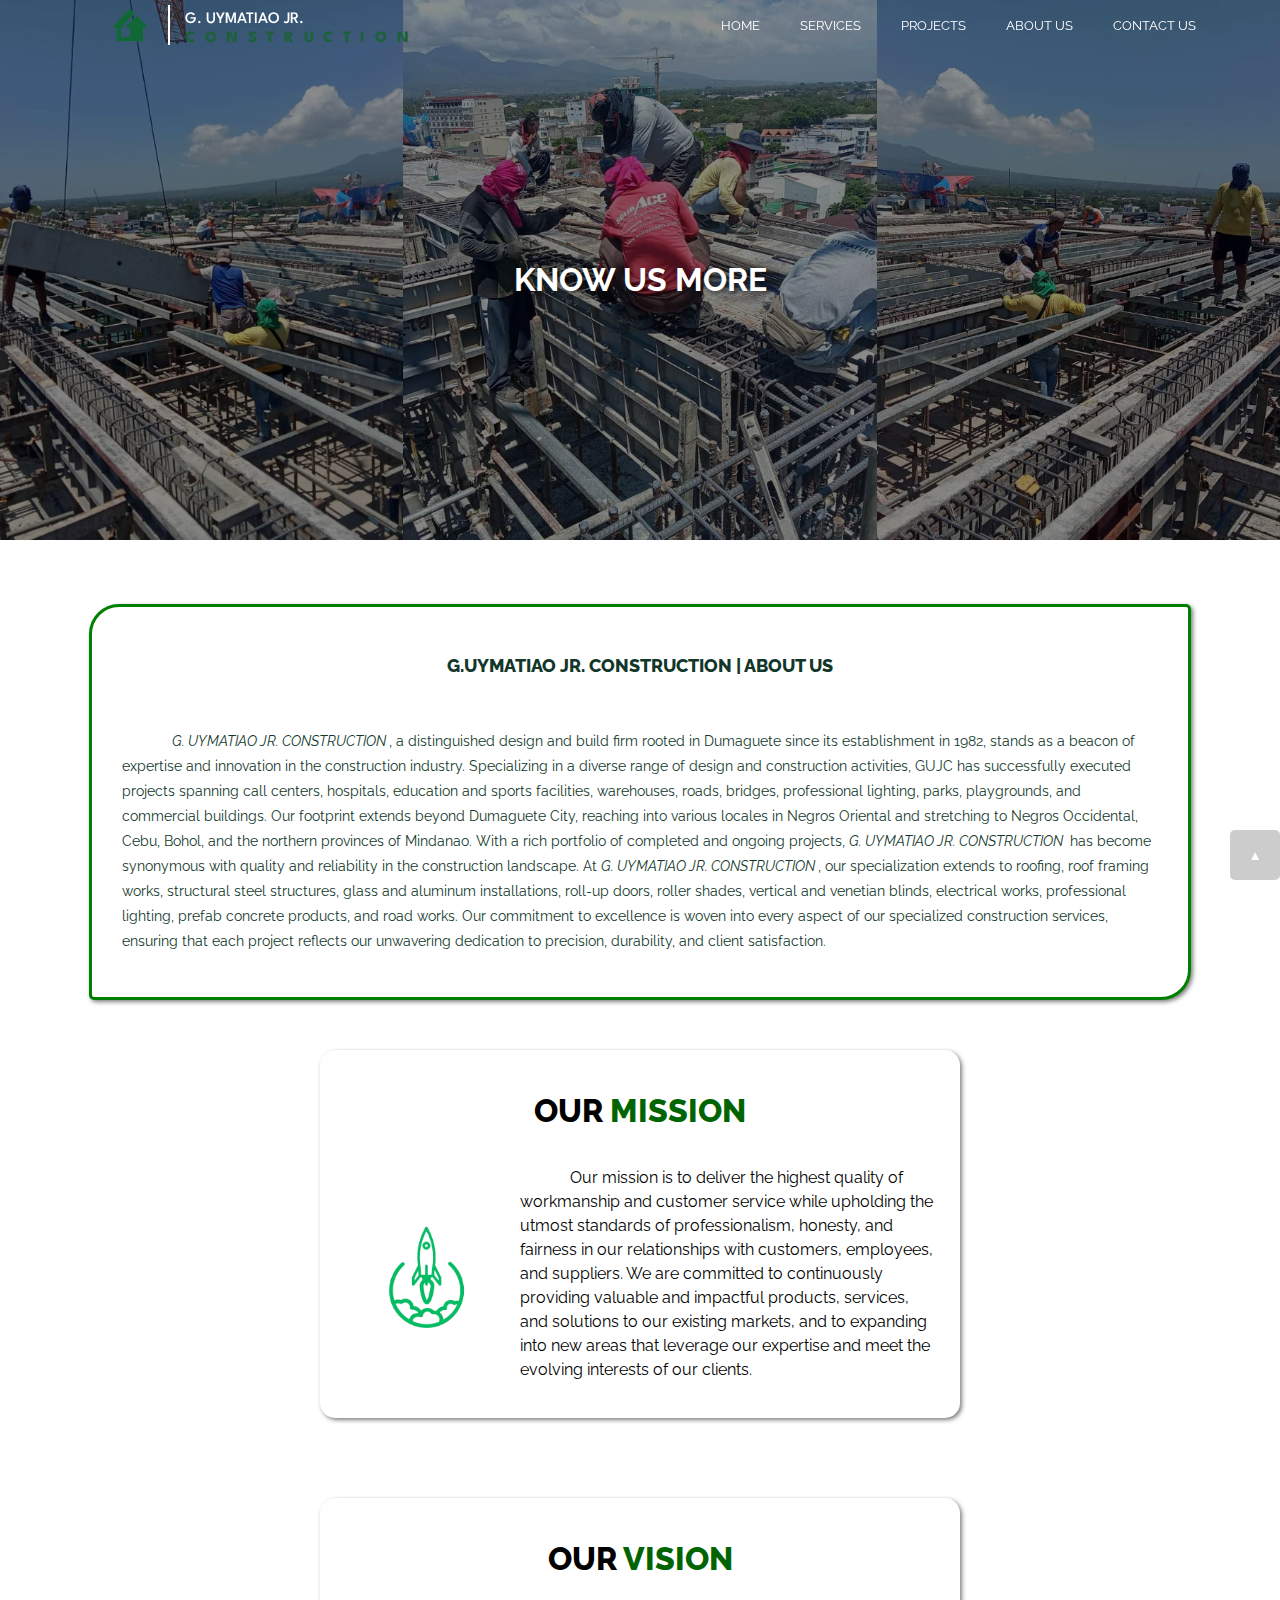
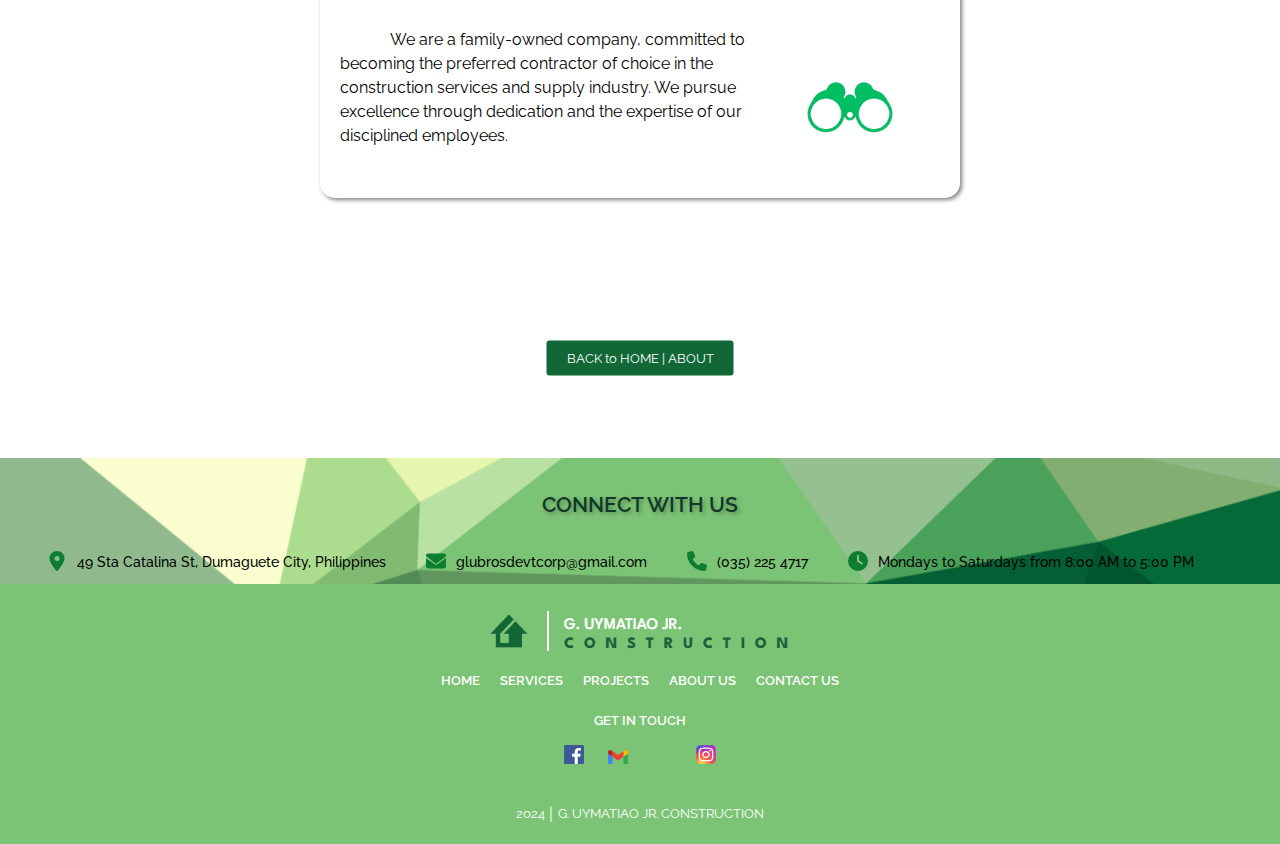
==== commit 488302b6: "Add files via upload" ====
--- a/aboutus.html
+++ b/aboutus.html
@@ -103,14 +103,19 @@
     <section>
       <div class="contMV" >
         <div class="box box1"  >
-          <center><img src="backgroundImgs/missionxbg.png" alt="Image 1"></center>
-            <h1>OUR <span style="color: darkgreen;"> MISSION </span></h1>
-            <p>Our mission is to deliver the highest quality of workmanship and customer service while upholding the utmost standards of professionalism, honesty, and fairness in our relationships with customers, employees, and suppliers. We are committed to continuously providing valuable and impactful products, services, and solutions to our existing markets, and to expanding into new areas that leverage our expertise and meet the evolving interests of our clients.</p>
-        </div>
-        <div class="box box2" style="text-align: center;  ">
-          <center><img src="backgroundImgs/vision2xbg.png" alt="Image 1"></center>
-            <h1>OUR <span style="color: darkgreen;"> VISION </span></h1>
-            <p>We are a family-owned company, committed to becoming the preferred contractor of choice in the construction services and supply industry. We pursue excellence through dedication and the expertise of our disciplined employees.</p>
+          <center><h1>OUR <span style="color: darkgreen;"> MISSION </span></h1></center>
+            <div class="horizMisVis1">
+              <img src="backgroundImgs/missionxbg.png" alt="Image 1">
+              <p>Our mission is to deliver the highest quality of workmanship and customer service while upholding the utmost standards of professionalism, honesty, and fairness in our relationships with customers, employees, and suppliers. We are committed to continuously providing valuable and impactful products, services, and solutions to our existing markets, and to expanding into new areas that leverage our expertise and meet the evolving interests of our clients.</p>
+            </div>
+        </div>
+
+        <div class="box box1"  >
+          <center><h1>OUR <span style="color: darkgreen;"> VISION </span></h1></center>
+            <div class="horizMisVis2">
+              <p>We are a family-owned company, committed to becoming the preferred contractor of choice in the construction services and supply industry. We pursue excellence through dedication and the expertise of our disciplined employees.</p>
+              <img src="backgroundImgs/vision2xbg.png" alt="Image 1">
+            </div>
         </div>
     </div>
     </section>
--- a/linkServices.css
+++ b/linkServices.css
@@ -510,6 +510,7 @@
  aspect-ratio: 1 / 1;
  object-fit: cover;
  transition: transform 1000ms;
+  border-radius: 5px;
 }
 
 .nav-ulz {
@@ -622,6 +623,7 @@
  font-weight: normal;
  border: solid 2px white;
  font-size: 0.8rem;
+  border-radius: 5px;
 }
 
 .backbtn:hover {
@@ -653,6 +655,7 @@
  height: 400px;
  display: block;
  box-shadow: 0 0 15px rgba(0, 0, 0, 0.5);
+  border-radius: 10px;
 }
 
 .materialsVideocont-constmgmt {
@@ -685,7 +688,7 @@
 }
 
 .box {
-  width: 70%; /* Width of the boxes */
+  width: 50%; /* Width of the boxes */
   height: 40%; /* Height of the boxes */
   margin: 0 50px; /* Spacing between the boxes */
   padding: 20px;
@@ -714,6 +717,12 @@
   color: black; 
   text-align: left;
 
+}
+
+.horizMisVis1, .horizMisVis2{
+  display: flex;
+  flex-direction: row;
+  align-items: center;
 }
 
 .box h1{
@@ -1129,6 +1138,23 @@
   margin-top: 200px;
  }
 
+
+
+                                                                                                /* MISSION VISION */
+
+
+ .horizMisVis1{
+  display: flex;
+  flex-direction: column;
+  align-items: center;
+}
+
+ .horizMisVis2{
+  display: flex;
+  flex-direction: column-reverse;
+  align-items: center;
+}
+
                                                                                                 /* LET'S CONNECT */
 
 
